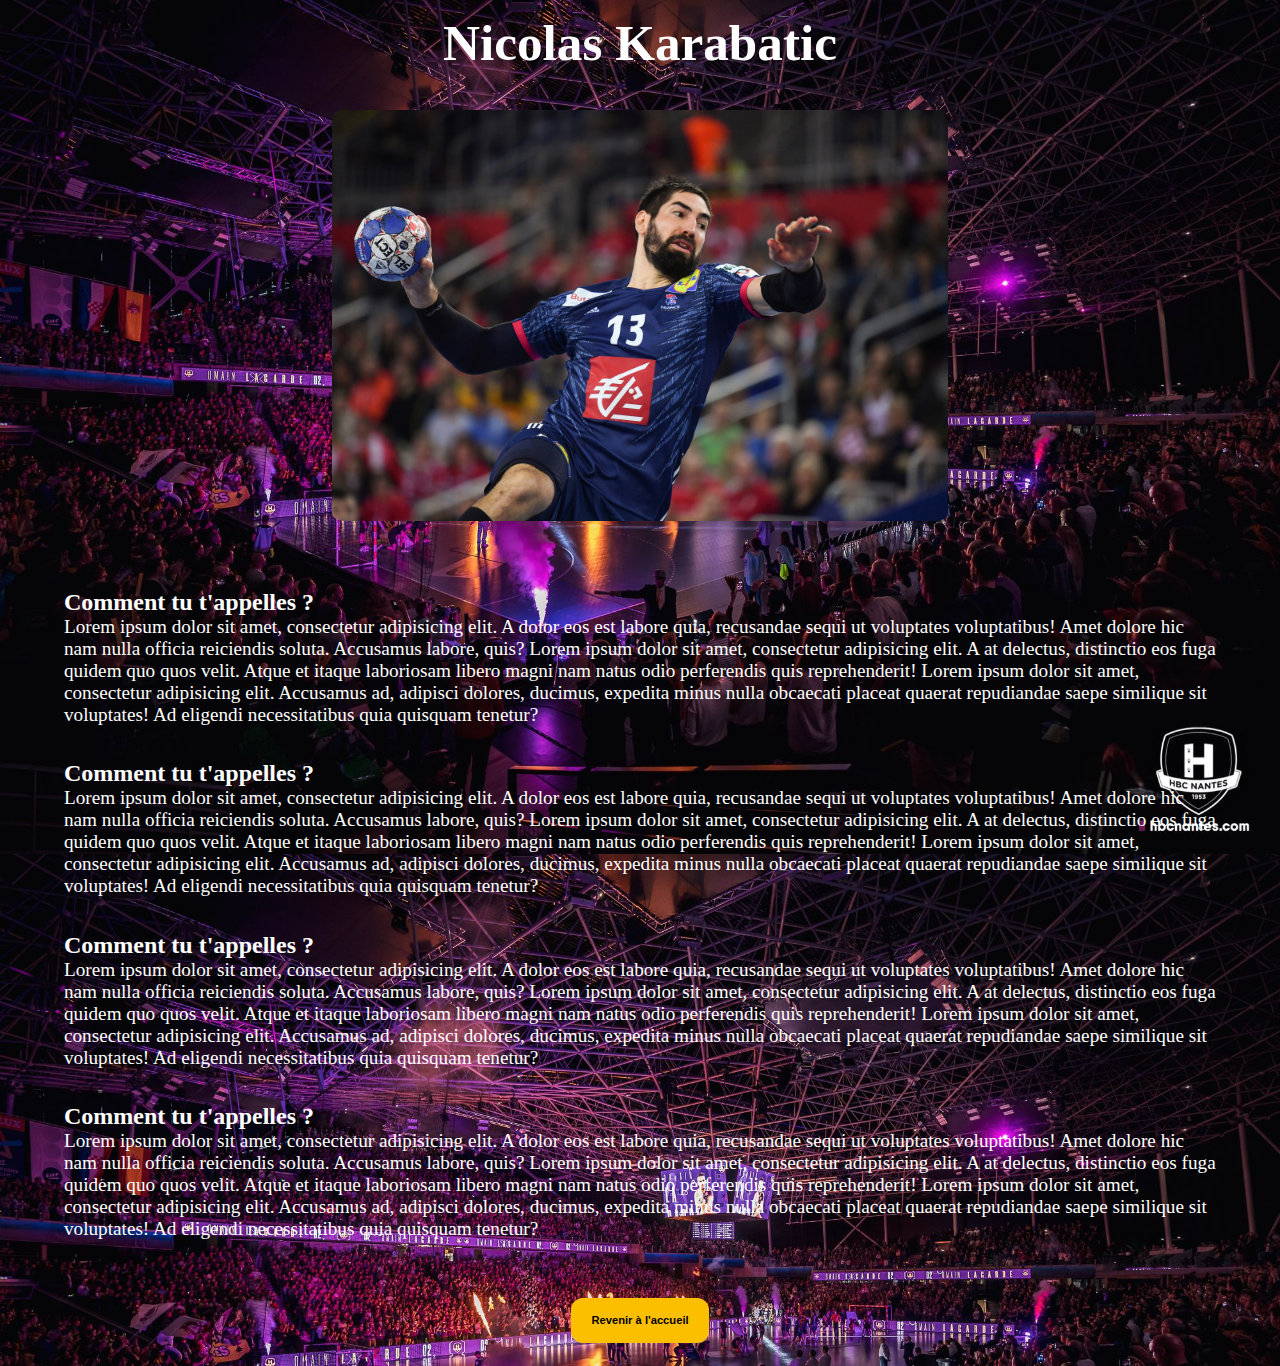
==== mod_itv.html @ accb03ab "add: modele interview page" ====
<!DOCTYPE html>
<html lang="en">
<head>
  <meta charset="UTF-8">
  <title>Modèle Interview</title>
  <link rel="stylesheet" href="css/itv_mod.css">
  <meta name="viewport" content="width=device-width, initial-scale=1.0">
  <meta name="description" content="ACTUS HANDBALL vous permets d'être informés de toutes les news du hand : résultats, transferts, interviews ...">
  <meta name="keywords" content="Actus HANDBALL, actus, handball, hbc nantes, hbcn, hand, actualités, psg hand, transfert hand, hand actus">
  <meta name="theme-color" content="#f0c43c">
  <link rel="shortcut icon" href="favicon.ico" type="image/x-icon">
  <link rel="preconnect" href="https://fonts.googleapis.com">
  <link rel="preconnect" href="https://fonts.gstatic.com" crossorigin>
</head>
<body background="img/ehf-barca-bd-48-compressor.jpg">
  <section class="presentation_player">
    <div id="itv_title">
      <h1>Nicolas Karabatic</h1>
    </div>
    <div id="itv_picture">
      <img src="img/karabatic.jpg" alt="image du joueur Karabatic">
    </div>
  </section>
  <section class="itv">
    <div class="question">
      <div class="question_title">
        <h2>Comment tu t'appelles ?</h2>
      </div>
      <div class="question_answer">
        <p>Lorem ipsum dolor sit amet, consectetur adipisicing elit. A dolor eos est labore quia, recusandae sequi ut voluptates voluptatibus! Amet dolore hic nam nulla officia reiciendis soluta. Accusamus labore, quis?
        Lorem ipsum dolor sit amet, consectetur adipisicing elit. A at delectus, distinctio eos fuga quidem quo quos velit. Atque et itaque laboriosam libero magni nam natus odio perferendis quis reprehenderit!
        Lorem ipsum dolor sit amet, consectetur adipisicing elit. Accusamus ad, adipisci dolores, ducimus, expedita minus nulla obcaecati placeat quaerat repudiandae saepe similique sit voluptates! Ad eligendi necessitatibus quia quisquam tenetur?</p>
      </div>
    </div>
    <div class="question">
      <div class="question_title">
        <h2>Comment tu t'appelles ?</h2>
      </div>
      <div class="question_answer">
        <p>Lorem ipsum dolor sit amet, consectetur adipisicing elit. A dolor eos est labore quia, recusandae sequi ut voluptates voluptatibus! Amet dolore hic nam nulla officia reiciendis soluta. Accusamus labore, quis?
          Lorem ipsum dolor sit amet, consectetur adipisicing elit. A at delectus, distinctio eos fuga quidem quo quos velit. Atque et itaque laboriosam libero magni nam natus odio perferendis quis reprehenderit!
          Lorem ipsum dolor sit amet, consectetur adipisicing elit. Accusamus ad, adipisci dolores, ducimus, expedita minus nulla obcaecati placeat quaerat repudiandae saepe similique sit voluptates! Ad eligendi necessitatibus quia quisquam tenetur?</p>
      </div>
    </div>
    <div class="question">
      <div class="question_title">
        <h2>Comment tu t'appelles ?</h2>
      </div>
      <div class="question_answer">
        <p>Lorem ipsum dolor sit amet, consectetur adipisicing elit. A dolor eos est labore quia, recusandae sequi ut voluptates voluptatibus! Amet dolore hic nam nulla officia reiciendis soluta. Accusamus labore, quis?
          Lorem ipsum dolor sit amet, consectetur adipisicing elit. A at delectus, distinctio eos fuga quidem quo quos velit. Atque et itaque laboriosam libero magni nam natus odio perferendis quis reprehenderit!
          Lorem ipsum dolor sit amet, consectetur adipisicing elit. Accusamus ad, adipisci dolores, ducimus, expedita minus nulla obcaecati placeat quaerat repudiandae saepe similique sit voluptates! Ad eligendi necessitatibus quia quisquam tenetur?</p>
      </div>
    </div>
    <div class="question">
      <div class="question_title">
        <h2>Comment tu t'appelles ?</h2>
      </div>
      <div class="question_answer">
        <p>Lorem ipsum dolor sit amet, consectetur adipisicing elit. A dolor eos est labore quia, recusandae sequi ut voluptates voluptatibus! Amet dolore hic nam nulla officia reiciendis soluta. Accusamus labore, quis?
          Lorem ipsum dolor sit amet, consectetur adipisicing elit. A at delectus, distinctio eos fuga quidem quo quos velit. Atque et itaque laboriosam libero magni nam natus odio perferendis quis reprehenderit!
          Lorem ipsum dolor sit amet, consectetur adipisicing elit. Accusamus ad, adipisci dolores, ducimus, expedita minus nulla obcaecati placeat quaerat repudiandae saepe similique sit voluptates! Ad eligendi necessitatibus quia quisquam tenetur?</p>
      </div>
    </div>
    <a href="index.html">
      <button>Revenir à l'accueil</button>
    </a>
  </section>
</body>
</html>
---- css/itv_mod.css ----
body {
  font-family: Calibri, serif;
  font-weight: 400;
  color: #fff;
  background-size: 100%;
}


*, ::before, ::after {
  box-sizing: border-box;
  margin: 0;
  padding: 0;
}

body::-webkit-scrollbar {
  width: 13px;
}

body::-webkit-scrollbar-track {
  background: #2c2c2c;
}

body::-webkit-scrollbar-thumb {
  background-color: #414141;
  border-radius: 20px;
  border: 3px solid #414141;
}

.presentation_player{
  display: flex;
  justify-content: center;
  flex-direction: column;
}

.question{

  display: flex;
  justify-content: center;
  flex-direction: column;
  margin-bottom: 3%;
}


#itv_picture{
  margin-right: auto;
  margin-left: auto;
  margin-top: 3%;
}

img{
  border-radius: 2%;
  width: 80%;

  position: relative;
  left: 10%;
}


.itv{
  display: flex;
  justify-content: center;
  flex-direction: column;
  margin-top: 5%;
  margin-right: 5%;
  margin-left: 5%;
}
a{
  text-decoration: none;
  color: inherit;
  margin-right: auto;
  margin-left: auto;
  margin-top: 2%;
  margin-bottom: 2%;
}

button{
  background-color: #FCBF00;
  border: none;
  border-radius: 0.75rem;
  padding: 1rem 1.25rem;
  font-size: 0.7em;
  font-weight: 600;
  cursor: pointer;
  height: 5vh;
}

@media(orientation: landscape) {
  p{
    font-size: 120%;
  }
  h1{
    text-align: center;
    margin-top: 1%;
    font-size: 4vw;
  }

}

@media(orientation: portrait){
  p{
    font-size: 90%;
  }
  h1{
    text-align: center;
    margin-top: 5%;
    margin-bottom: 5%;
    font-size: 8vw;
  }

}
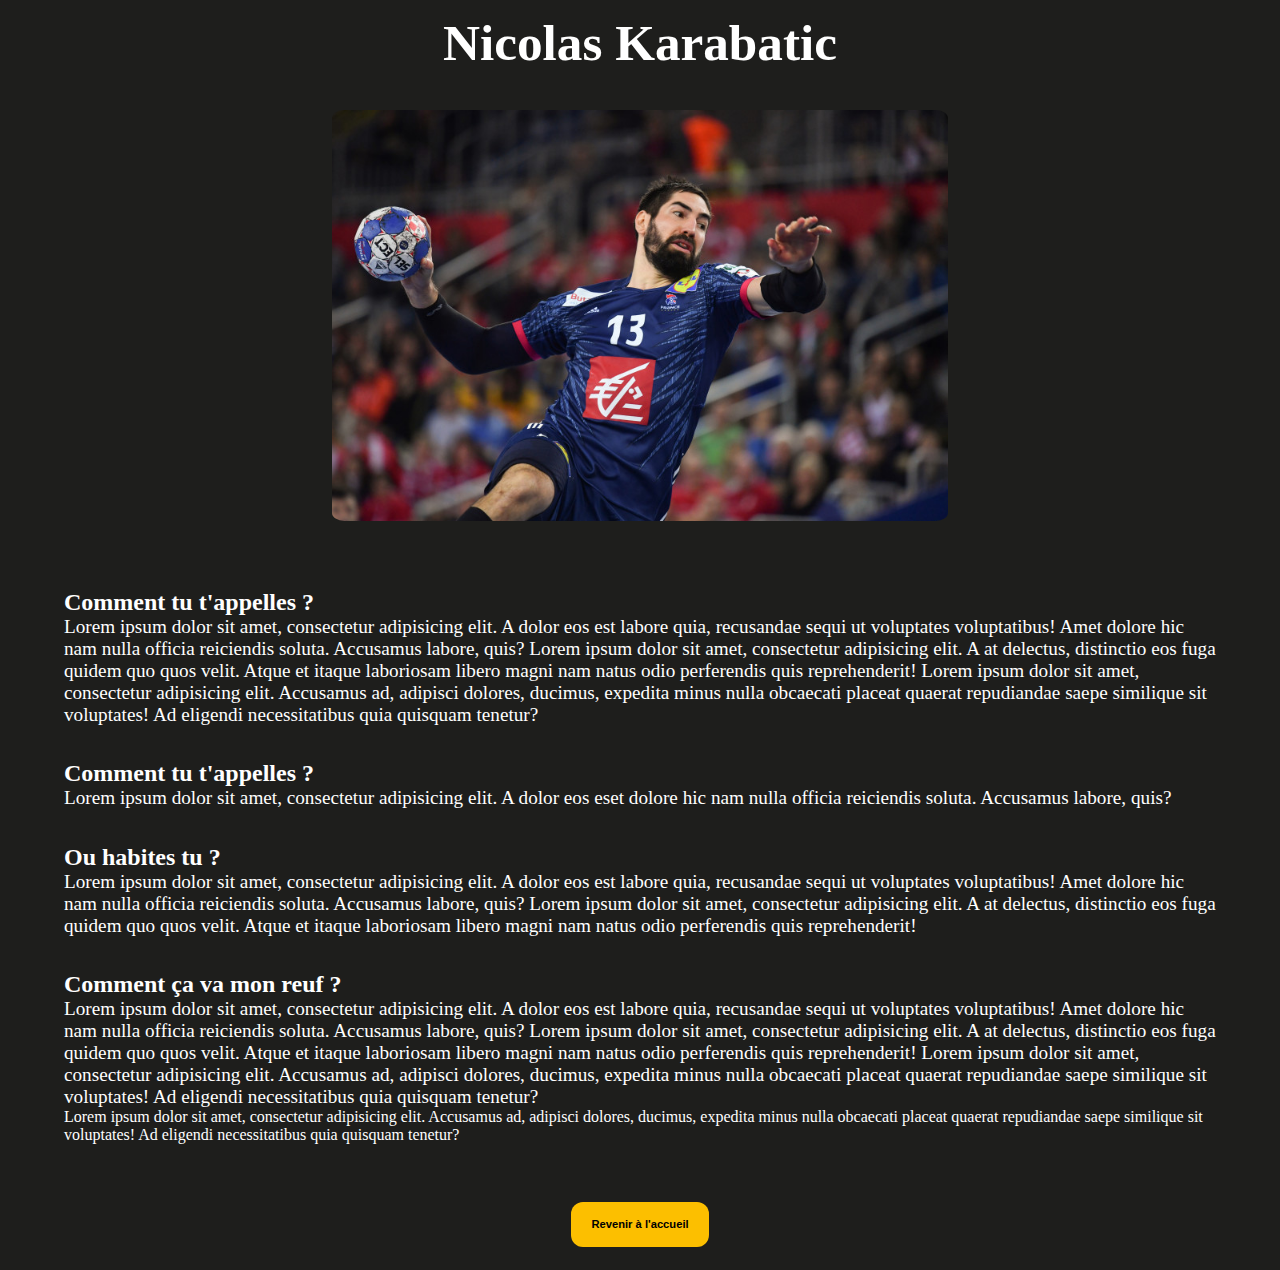
==== commit f2316d8c: "fix: many details Add: temoignage part" ====
--- a/mod_itv.html
+++ b/mod_itv.html
@@ -12,7 +12,7 @@
   <link rel="preconnect" href="https://fonts.googleapis.com">
   <link rel="preconnect" href="https://fonts.gstatic.com" crossorigin>
 </head>
-<body background="img/ehf-barca-bd-48-compressor.jpg">
+<body>
   <section class="presentation_player">
     <div id="itv_title">
       <h1>Nicolas Karabatic</h1>
@@ -37,29 +37,28 @@
         <h2>Comment tu t'appelles ?</h2>
       </div>
       <div class="question_answer">
-        <p>Lorem ipsum dolor sit amet, consectetur adipisicing elit. A dolor eos est labore quia, recusandae sequi ut voluptates voluptatibus! Amet dolore hic nam nulla officia reiciendis soluta. Accusamus labore, quis?
-          Lorem ipsum dolor sit amet, consectetur adipisicing elit. A at delectus, distinctio eos fuga quidem quo quos velit. Atque et itaque laboriosam libero magni nam natus odio perferendis quis reprehenderit!
-          Lorem ipsum dolor sit amet, consectetur adipisicing elit. Accusamus ad, adipisci dolores, ducimus, expedita minus nulla obcaecati placeat quaerat repudiandae saepe similique sit voluptates! Ad eligendi necessitatibus quia quisquam tenetur?</p>
+        <p>Lorem ipsum dolor sit amet, consectetur adipisicing elit. A dolor eos eset dolore hic nam nulla officia reiciendis soluta. Accusamus labore, quis?
       </div>
     </div>
     <div class="question">
       <div class="question_title">
-        <h2>Comment tu t'appelles ?</h2>
+        <h2>Ou habites tu ?</h2>
+      </div>
+      <div class="question_answer">
+        <p>Lorem ipsum dolor sit amet, consectetur adipisicing elit. A dolor eos est labore quia, recusandae sequi ut voluptates voluptatibus! Amet dolore hic nam nulla officia reiciendis soluta. Accusamus labore, quis?
+          Lorem ipsum dolor sit amet, consectetur adipisicing elit. A at delectus, distinctio eos fuga quidem quo quos velit. Atque et itaque laboriosam libero magni nam natus odio perferendis quis reprehenderit!
+      </div>
+    </div>
+    <div class="question">
+      <div class="question_title">
+        <h2>Comment ça va mon reuf ?</h2>
       </div>
       <div class="question_answer">
         <p>Lorem ipsum dolor sit amet, consectetur adipisicing elit. A dolor eos est labore quia, recusandae sequi ut voluptates voluptatibus! Amet dolore hic nam nulla officia reiciendis soluta. Accusamus labore, quis?
           Lorem ipsum dolor sit amet, consectetur adipisicing elit. A at delectus, distinctio eos fuga quidem quo quos velit. Atque et itaque laboriosam libero magni nam natus odio perferendis quis reprehenderit!
           Lorem ipsum dolor sit amet, consectetur adipisicing elit. Accusamus ad, adipisci dolores, ducimus, expedita minus nulla obcaecati placeat quaerat repudiandae saepe similique sit voluptates! Ad eligendi necessitatibus quia quisquam tenetur?</p>
-      </div>
-    </div>
-    <div class="question">
-      <div class="question_title">
-        <h2>Comment tu t'appelles ?</h2>
-      </div>
-      <div class="question_answer">
-        <p>Lorem ipsum dolor sit amet, consectetur adipisicing elit. A dolor eos est labore quia, recusandae sequi ut voluptates voluptatibus! Amet dolore hic nam nulla officia reiciendis soluta. Accusamus labore, quis?
-          Lorem ipsum dolor sit amet, consectetur adipisicing elit. A at delectus, distinctio eos fuga quidem quo quos velit. Atque et itaque laboriosam libero magni nam natus odio perferendis quis reprehenderit!
-          Lorem ipsum dolor sit amet, consectetur adipisicing elit. Accusamus ad, adipisci dolores, ducimus, expedita minus nulla obcaecati placeat quaerat repudiandae saepe similique sit voluptates! Ad eligendi necessitatibus quia quisquam tenetur?</p>
+        Lorem ipsum dolor sit amet, consectetur adipisicing elit. Accusamus ad, adipisci dolores, ducimus, expedita minus nulla obcaecati placeat quaerat repudiandae saepe similique sit voluptates! Ad eligendi necessitatibus quia quisquam tenetur?</p>
+
       </div>
     </div>
     <a href="index.html">
--- a/css/itv_mod.css
+++ b/css/itv_mod.css
@@ -3,6 +3,8 @@
   font-weight: 400;
   color: #fff;
   background-size: 100%;
+  --tw-bg-opacity: 1;
+  background-color: rgb(30 30 28/var(--tw-bg-opacity));
 }
 
 
@@ -32,13 +34,6 @@
   flex-direction: column;
 }
 
-.question{
-
-  display: flex;
-  justify-content: center;
-  flex-direction: column;
-  margin-bottom: 3%;
-}
 
 
 #itv_picture{
@@ -84,6 +79,12 @@
   height: 5vh;
 }
 
+button:hover{
+  transform: scale(1.1);
+  background-position: -60px;
+  box-shadow: 0 3px 6px rgba(0,0,0,0.16), 0 3px 6px rgba(0,0,0,0.23);
+}
+
 @media(orientation: landscape) {
   p{
     font-size: 120%;
@@ -92,6 +93,13 @@
     text-align: center;
     margin-top: 1%;
     font-size: 4vw;
+  }
+  .question{
+
+    display: flex;
+    justify-content: center;
+    flex-direction: column;
+    margin-bottom: 3%;
   }
 
 }
@@ -106,5 +114,12 @@
     margin-bottom: 5%;
     font-size: 8vw;
   }
+  .question{
+
+    display: flex;
+    justify-content: center;
+    flex-direction: column;
+    margin-bottom: 10%;
+  }
 
 }
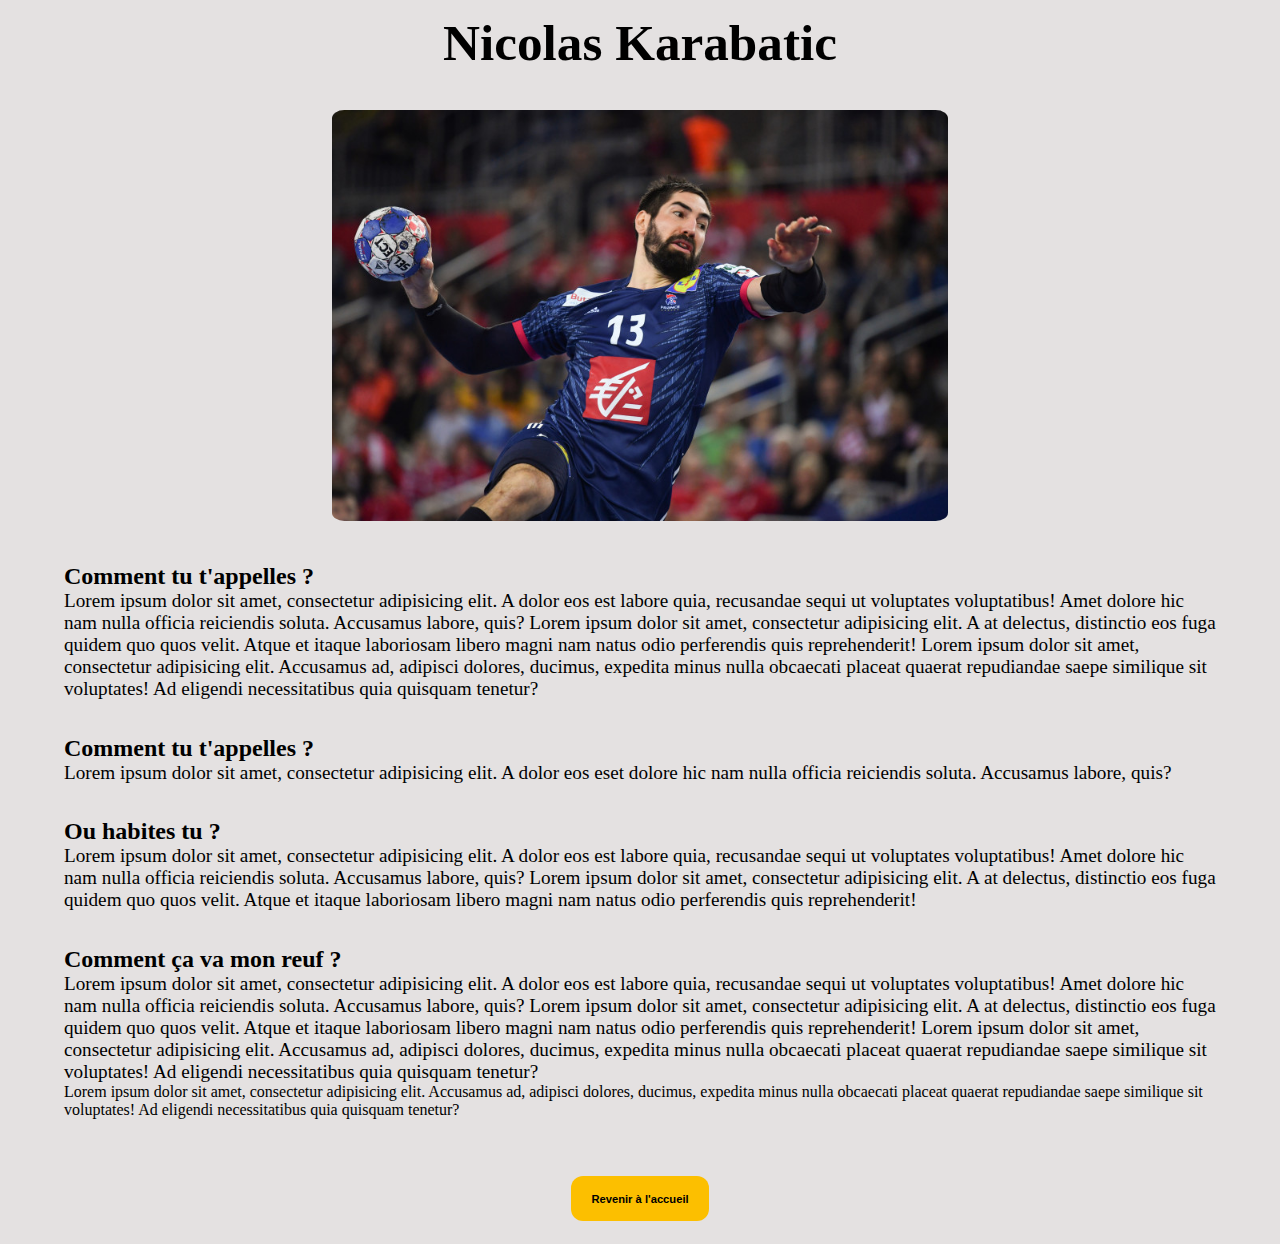
==== commit 7fed8b06: "add: favicon" ====
--- a/mod_itv.html
+++ b/mod_itv.html
@@ -8,7 +8,7 @@
   <meta name="description" content="ACTUS HANDBALL vous permets d'être informés de toutes les news du hand : résultats, transferts, interviews ...">
   <meta name="keywords" content="Actus HANDBALL, actus, handball, hbc nantes, hbcn, hand, actualités, psg hand, transfert hand, hand actus">
   <meta name="theme-color" content="#f0c43c">
-  <link rel="shortcut icon" href="favicon.ico" type="image/x-icon">
+  <link rel="shortcut icon" href="img/favicon.ico" type="image/x-icon">
   <link rel="preconnect" href="https://fonts.googleapis.com">
   <link rel="preconnect" href="https://fonts.gstatic.com" crossorigin>
 </head>
--- a/css/itv_mod.css
+++ b/css/itv_mod.css
@@ -1,10 +1,10 @@
 body {
   font-family: Calibri, serif;
   font-weight: 400;
-  color: #fff;
+  color: black;
   background-size: 100%;
   --tw-bg-opacity: 1;
-  background-color: rgb(30 30 28/var(--tw-bg-opacity));
+  background-color: #E4E1E1;
 }
 
 
@@ -55,7 +55,7 @@
   display: flex;
   justify-content: center;
   flex-direction: column;
-  margin-top: 5%;
+  margin-top: 3%;
   margin-right: 5%;
   margin-left: 5%;
 }
